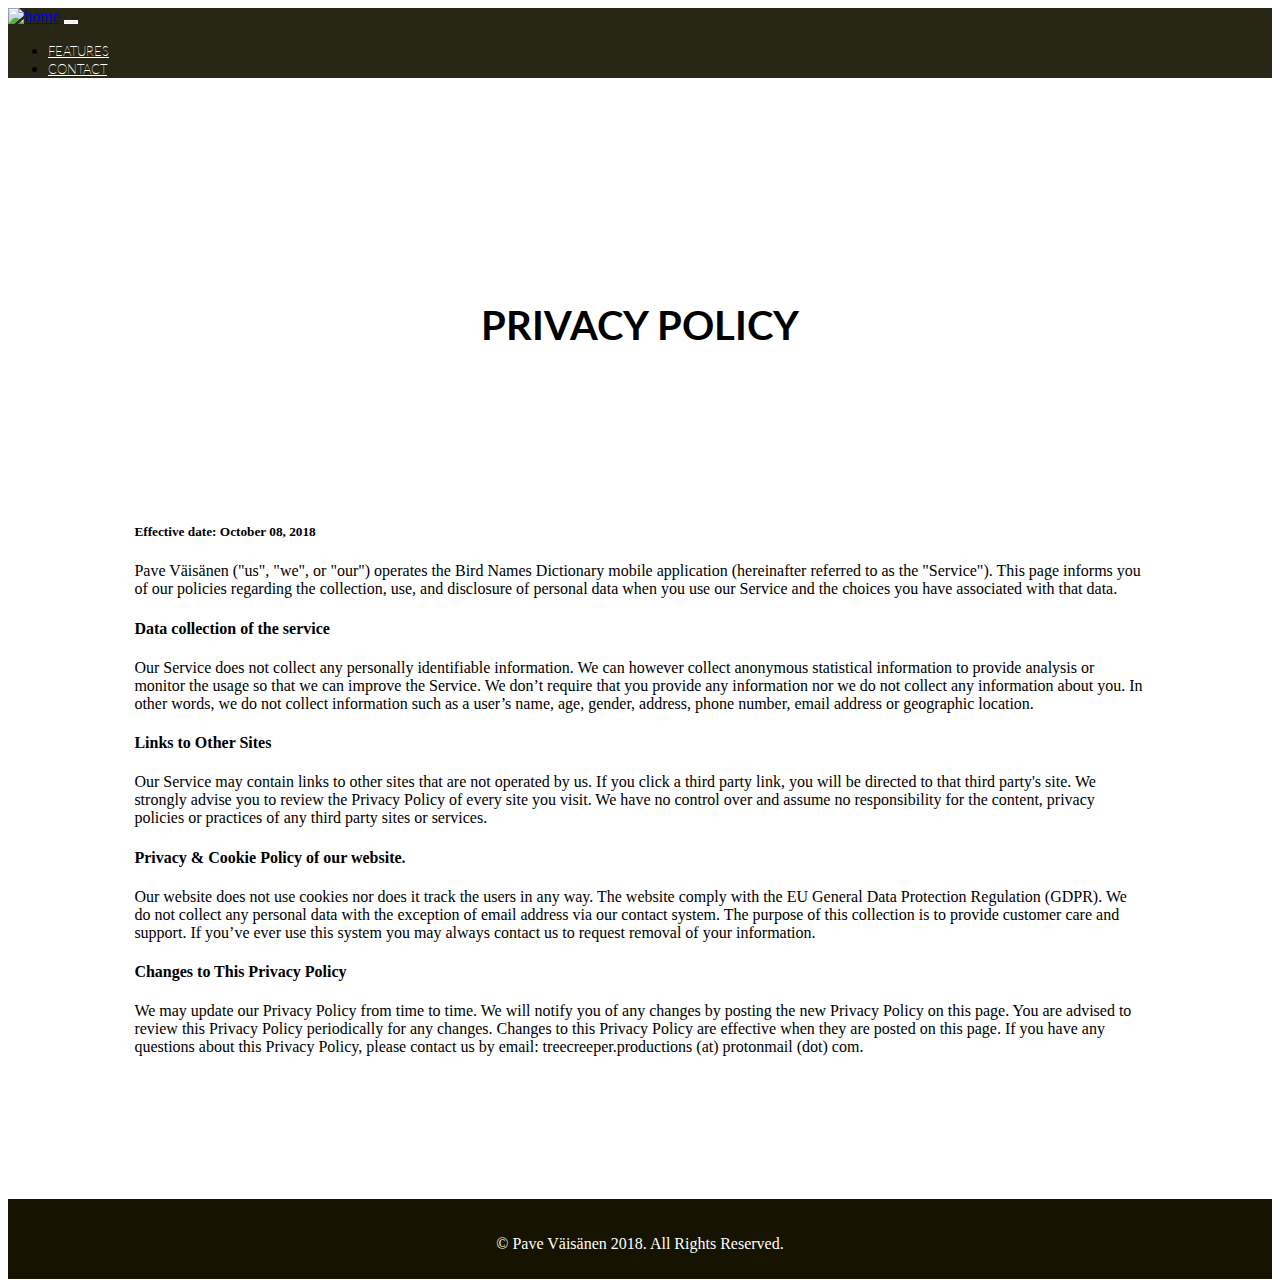
==== privacy.html @ 693f9804 "changed privacy policy text" ====
<!DOCTYPE html>
<html lang="en">

	<head>
		
		<meta charset="utf-8">
		<meta name="viewport" content="width=device-width, initial-scale=1, shrink-to-fit=no">
		<meta name="description" content="">
		<meta name="author" content="">
		<title>Bird Names Dictionary</title>	
		
		
		<link href="https://fonts.googleapis.com/css?family=Cormorant+Garamond|Lato:400,700" rel="stylesheet">
		
		<link rel="stylesheet" type="text/css" href="css/bootstrap.css">
		<link rel="stylesheet" type="text/css" href="css/pave.css">
	</head>
	
	<body id="page-top">
		
	

     <nav class="navbar navbar-expand-sm fixed-top bg-custom" id="mainNav">
      <div class="container">
        <a class="navbar-brand js-scroll-trigger" href="index.html">
	        <img src="images/feather.png"  height="30" alt="home">    
        </a>
        <button class="navbar-toggler navbar-toggler-right nav-custom" type="button" data-toggle="collapse" data-target="#navbarResponsive" aria-controls="navbarResponsive" aria-expanded="false" aria-label="Toggle navigation">
         <span class="navbar-toggler-icon"></span>
        </button>
        
        <div class="collapse navbar-collapse" id="navbarResponsive">
          <ul class="navbar-nav mr-auto">
 
            <li class="nav-item">
              <a class="nav-link js-scroll-trigger nav-custom" href="index.html#features">FEATURES</a>
            </li>
            <li class="nav-item">
              <a class="nav-link js-scroll-trigger nav-custom" href="index.html#contact">CONTACT</a>
            </li>
          </ul>
        </div>
      </div>
    </nav>
    

    
    <header class="bg">
	    <div class="container">
		    <div class="row">
			    <div class="col-md-12">
				    <div id="privacy">
					   <h1 class="header">PRIVACY POLICY</h1>
					   
					   		<div id="privacyText">



							<h5>Effective date: October 08, 2018</h5>

							<p>Pave Väisänen ("us", "we", or "our") operates the Bird Names Dictionary mobile application (hereinafter referred to as the "Service").
This page informs you of our policies regarding the collection, use, and disclosure of personal data when you use our Service and the choices you have associated with that data.</p>

							<h4>Data collection of the service</h4>
							
							<p>Our Service does not collect any personally identifiable information. We can however collect anonymous statistical information to provide analysis or monitor the usage so that we can improve the Service. We don’t require that you provide any information nor we do not collect any information about you. In other words, we do not collect information such as a user’s name, age, gender, address, phone number, email address or geographic location.</p>
							
							<h4>Links to Other Sites</h4>
							
							<p>Our Service may contain links to other sites that are not operated by us. If you click a third party link, you will be directed to that third party's site. We strongly advise you to review the Privacy Policy of every site you visit.
We have no control over and assume no responsibility for the content, privacy policies or practices of any third party sites or services.</p>

							<h4>Privacy & Cookie Policy of our website.</h4>
							
							<p>Our website does not use cookies nor does it track the users in any way. The website comply with the EU General Data Protection Regulation (GDPR). We do not collect any personal data with the exception of email address via our contact system. The purpose of this collection is to provide customer care and support. If you’ve ever use this system you may always contact us to request removal of your information.</p>
							
							<h4>Changes to This Privacy Policy</h4>
							
							<p>We may update our Privacy Policy from time to time. We will notify you of any changes by posting the new Privacy Policy on this page. You are advised to review this Privacy Policy periodically for any changes. Changes to this Privacy Policy are effective when they are posted on this page. If you have any questions about this Privacy Policy, please contact us by email: treecreeper.productions (at) protonmail (dot) com.</p>
							
					   		</div>

			   	 </div>
			   </div> 
			    
		    </div>
	    </div>
    </header>
    
    
    
         
    
    <footer>
      <div class="footer">
	      <div class="container">
		      <div class="col-md-12">
			      <p>&copy; Pave Väisänen 2018. All Rights Reserved.</p>
		      </div>
		      
		      
	      </div>
	     
	    
        
   
      </div>
    </footer>
    
    
    
    
    
    
    
    
        <!-- Bootstrap core JavaScript -->
    <script src="jquery.min.js"></script>
    <script src="bootstrap.bundle.min.js"></script>

    <!-- Plugin JavaScript -->
    <script src="jquery.easing.min.js"></script>

    <!-- Custom scripts for this template -->
    <script src="new-age.min.js"></script>

		
	</body>
</html>
---- css/pave.css ----
body {
	font-size: 16px;
}

p {
	font-size: 100%
}

h1 {
	font-size: 250%;
}


#app-store {
	padding-top: 10%;
	text-align: center;
}

.bg {
  background-image: url(../images/bg.png);
  background-position: center center;
  background-repeat: no-repeat;
  background-size: cover;

}


.bg-custom {
	background-color: rgba(22, 19 ,1, 0.92);	
}

.bg-feature {
	background-color: white;

}

.bg-contact {
	background-color: rgb(247,247,247);
	
}


#content {

	text-align: center;
	padding-top: 38%;
	
}

.contact-image {
	padding-top: 5%;
	padding-bottom: 5%;
	text-align: center;
}

.email {
	display: block;
	margin-left: auto;
	margin-right: auto;
	max-height: 20px;
	max-width: 95%;
}

.feature-img-1 {
	display: block;
margin-left: auto;
margin-right: auto;
max-width: 30%;
max-height: auto;
padding-top: 10%;
padding-bottom: 10%;

}

.feature-img-2 {
	display: block;
	margin-left: auto;
	margin-right: auto;
	max-width: 80%;
	max-height: auto;
	padding-top: 10%;
	padding-bottom: 10%;

}



.footer {
	background-color: rgba(22, 19 ,1, 1);
	color: white;
	text-align: center;
	padding-top: 20px;
	padding-bottom: 10px;
	font-family: "Lato-Light";
/* 	font-size: 1rem; */
}

.header {
	font-family: 'Lato', sans-serif;
	font-weight: 700;
}

hr {
	max-width: 95%;
	border-top : 1.5px solid black;
	border-bottom: 1px solid rgba(0,0,0,0.2);
}


.mockup {
	display: block;
margin-left: auto;
margin-right: auto;
max-width: 50%;
max-height: auto%;
padding-top: 20%;
padding-bottom: 25%;

}



.navbar-toggler-icon {
  background-image: url("data:image/svg+xml;charset=utf8,%3Csvg viewBox='0 0 30 30' xmlns='http://www.w3.org/2000/svg'%3E%3Cpath stroke='rgba(255, 255, 255, 0.9)' stroke-width='2' stroke-linecap='round' stroke-miterlimit='10' d='M4 7h22M4 15h22M4 23h22'/%3E%3C/svg%3E");
}

.navbar-toggler {
	 border: 1px solid white;
}


.nav-custom {
	color: white;
	font-family: 'Lato', sans-serif;
	font-weight: 200;
	font-size: 80%;

}

.nav-custom:hover {
	color: yellow
}

.paragraph-frontPage {
	font-family: 'Cormorant Garamond', serif;
	font-weight: 400;

}

.paragraph-contact {
	padding-top: 5%;
	font-family: 'Lato', sans-serif;
	font-weight: 700;
	text-align: center;
}

.paragraph-feature-header {
	font-family: 'Lato', sans-serif;
	font-weight: 700;
	text-align: center;
}

.paragraph-feature-body {
	font-family: 'Lato', sans-serif;
	font-weight: 400;
	text-align: center;
	padding-bottom: 10%;
	padding-left: 5%;
	padding-right: 5%;

	
}

#privacy {

	text-align: center;
	padding-top: 20vh;
	
}

#privacyText {
	
	padding-top: 10%;
	padding-bottom: 10%;
	padding-left: 10%;
	padding-right: 10%;
	text-align: left;
}
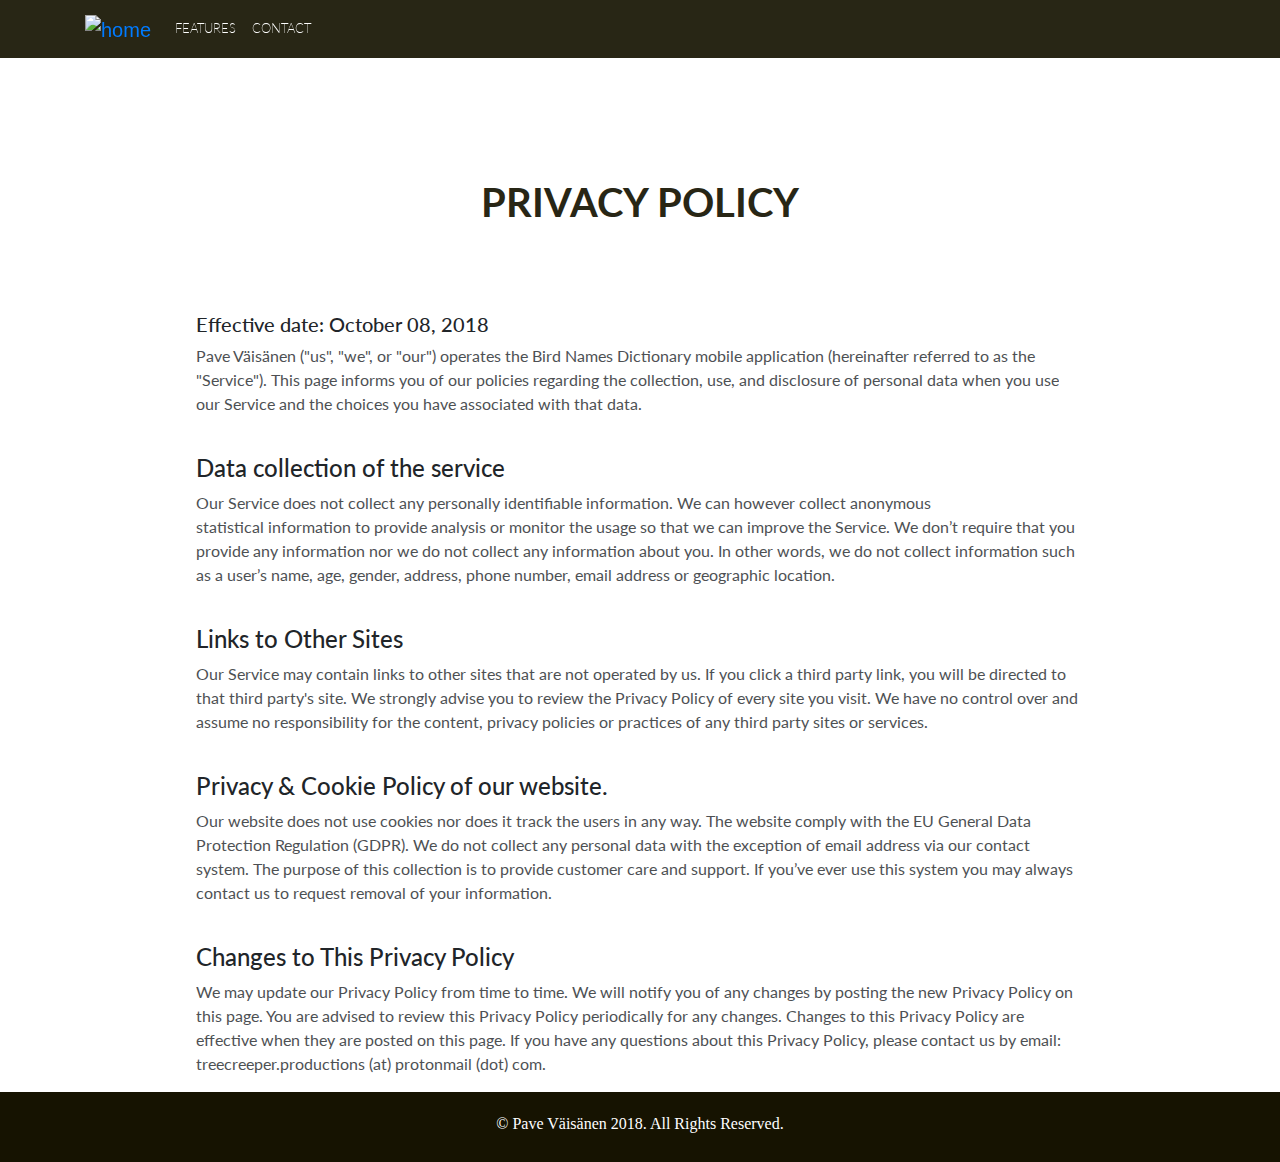
==== commit 335232f9: "another typography changes again" ====
--- a/privacy.html
+++ b/privacy.html
@@ -10,9 +10,9 @@
 		<title>Bird Names Dictionary</title>	
 		
 		
-		<link href="https://fonts.googleapis.com/css?family=Cormorant+Garamond|Lato:400,700" rel="stylesheet">
+		<link href="https://fonts.googleapis.com/css?family=Lato:400,700" rel="stylesheet">
 		
-		<link rel="stylesheet" type="text/css" href="css/bootstrap.css">
+		<link rel="stylesheet" type="text/css" href="css/bootstrap.min.css">
 		<link rel="stylesheet" type="text/css" href="css/pave.css">
 	</head>
 	
@@ -56,27 +56,27 @@
 
 
 
-							<h5>Effective date: October 08, 2018</h5>
+							<h5 class="privacy-header">Effective date: October 08, 2018</h5>
 
-							<p>Pave Väisänen ("us", "we", or "our") operates the Bird Names Dictionary mobile application (hereinafter referred to as the "Service").
+							<p class="paragraph-feature-body">Pave Väisänen ("us", "we", or "our") operates the Bird Names Dictionary mobile application (hereinafter referred to as the "Service").
 This page informs you of our policies regarding the collection, use, and disclosure of personal data when you use our Service and the choices you have associated with that data.</p>
 
-							<h4>Data collection of the service</h4>
+							<h4 class="privacy-header">Data collection of the service</h4>
 							
-							<p>Our Service does not collect any personally identifiable information. We can however collect anonymous statistical information to provide analysis or monitor the usage so that we can improve the Service. We don’t require that you provide any information nor we do not collect any information about you. In other words, we do not collect information such as a user’s name, age, gender, address, phone number, email address or geographic location.</p>
+							<p class="paragraph-feature-body">Our Service does not collect any personally identifiable information. We can however collect anonymous statistical information to provide analysis or monitor the usage so that we can improve the Service. We don’t require that you provide any information nor we do not collect any information about you. In other words, we do not collect information such as a user’s name, age, gender, address, phone number, email address or geographic location.</p>
 							
-							<h4>Links to Other Sites</h4>
+							<h4 class="privacy-header">Links to Other Sites</h4>
 							
-							<p>Our Service may contain links to other sites that are not operated by us. If you click a third party link, you will be directed to that third party's site. We strongly advise you to review the Privacy Policy of every site you visit.
+							<p class="paragraph-feature-body">Our Service may contain links to other sites that are not operated by us. If you click a third party link, you will be directed to that third party's site. We strongly advise you to review the Privacy Policy of every site you visit.
 We have no control over and assume no responsibility for the content, privacy policies or practices of any third party sites or services.</p>
 
-							<h4>Privacy & Cookie Policy of our website.</h4>
+							<h4 class="privacy-header">Privacy & Cookie Policy of our website.</h4>
 							
-							<p>Our website does not use cookies nor does it track the users in any way. The website comply with the EU General Data Protection Regulation (GDPR). We do not collect any personal data with the exception of email address via our contact system. The purpose of this collection is to provide customer care and support. If you’ve ever use this system you may always contact us to request removal of your information.</p>
+							<p class="paragraph-feature-body">Our website does not use cookies nor does it track the users in any way. The website comply with the EU General Data Protection Regulation (GDPR). We do not collect any personal data with the exception of email address via our contact system. The purpose of this collection is to provide customer care and support. If you’ve ever use this system you may always contact us to request removal of your information.</p>
 							
-							<h4>Changes to This Privacy Policy</h4>
+							<h4 class="privacy-header">Changes to This Privacy Policy</h4>
 							
-							<p>We may update our Privacy Policy from time to time. We will notify you of any changes by posting the new Privacy Policy on this page. You are advised to review this Privacy Policy periodically for any changes. Changes to this Privacy Policy are effective when they are posted on this page. If you have any questions about this Privacy Policy, please contact us by email: treecreeper.productions (at) protonmail (dot) com.</p>
+							<p class="paragraph-feature-body">We may update our Privacy Policy from time to time. We will notify you of any changes by posting the new Privacy Policy on this page. You are advised to review this Privacy Policy periodically for any changes. Changes to this Privacy Policy are effective when they are posted on this page. If you have any questions about this Privacy Policy, please contact us by email: treecreeper.productions (at) protonmail (dot) com.</p>
 							
 					   		</div>
 
--- a/css/pave.css
+++ b/css/pave.css
@@ -1,5 +1,8 @@
+
+
 body {
 	font-size: 16px;
+	padding-top: 50px;
 }
 
 p {
@@ -11,9 +14,12 @@
 }
 
 
+
 #app-store {
-	padding-top: 10%;
-	text-align: center;
+	padding-top: 2%;
+	padding-bottom: 10%;
+	text-align: center;
+
 }
 
 .bg {
@@ -39,11 +45,30 @@
 	
 }
 
+#bullet-span {
+	position: relative;
+	left: -6px;
+}
+
+#center-header {
+	
+	text-align: right;
+	padding-left: 18%;
+	padding-right: 10%;
+	font-family: 'Lato', sans-serif;
+	font-weight: 400;
+}
+
+.center-ipad {
+	max-width: 5%;
+	
+}
+
 
 #content {
 
 	text-align: center;
-	padding-top: 38%;
+	padding-top: 10vw;
 	
 }
 
@@ -53,12 +78,21 @@
 	text-align: center;
 }
 
+.contact-header {
+	padding-top: 5%;
+	font-family: 'Lato', sans-serif;
+	font-weight: 700;
+	font-size: x-large;	
+	padding-left: 10%;
+}
+
 .email {
 	display: block;
 	margin-left: auto;
 	margin-right: auto;
 	max-height: 20px;
-	max-width: 95%;
+	max-width: 90%;
+	
 }
 
 .feature-img-1 {
@@ -67,8 +101,8 @@
 margin-right: auto;
 max-width: 30%;
 max-height: auto;
-padding-top: 10%;
-padding-bottom: 10%;
+padding-top: 8%;
+padding-bottom: 4%;
 
 }
 
@@ -78,8 +112,8 @@
 	margin-right: auto;
 	max-width: 80%;
 	max-height: auto;
-	padding-top: 10%;
-	padding-bottom: 10%;
+	padding-top: 8%;
+	padding-bottom: 4%;
 
 }
 
@@ -95,9 +129,11 @@
 /* 	font-size: 1rem; */
 }
 
+
 .header {
 	font-family: 'Lato', sans-serif;
 	font-weight: 700;
+	color: #282615;
 }
 
 hr {
@@ -106,6 +142,30 @@
 	border-bottom: 1px solid rgba(0,0,0,0.2);
 }
 
+#info-box {
+	padding-bottom: 10%;
+}
+
+.jumbotron {
+	background-color: rgba(65,117,5,0.26) !important;
+	background-image: url(../images/ipad2.png);
+	background-repeat: no-repeat;
+}
+
+#language {
+	
+	width: 50%;
+	float: left;
+
+}
+
+.language-list {
+	padding-left: 20%;
+	opacity: 0.8;
+	
+}
+
+
 
 .mockup {
 	display: block;
@@ -113,8 +173,8 @@
 margin-right: auto;
 max-width: 50%;
 max-height: auto%;
-padding-top: 20%;
-padding-bottom: 25%;
+padding-top: 6%;
+padding-bottom: 8%;
 
 }
 
@@ -142,54 +202,64 @@
 }
 
 .paragraph-frontPage {
-	font-family: 'Cormorant Garamond', serif;
-	font-weight: 400;
+	font-family: 'Overpass', sans-serif;
+	font-size: medium;
+	text-align: justify;
+	font-weight: 600;
+	opacity: 0.85;
 
 }
 
 .paragraph-contact {
 	padding-top: 5%;
-	font-family: 'Lato', sans-serif;
-	font-weight: 700;
-	text-align: center;
+	padding-left: 3%;
+	font-family: 'Lato', sans-serif;
+	font-weight: 700;
+	text-align: left;
 }
 
 .paragraph-feature-header {
 	font-family: 'Lato', sans-serif;
 	font-weight: 700;
+	font-size: x-large;
 	text-align: center;
 }
 
 .paragraph-feature-body {
 	font-family: 'Lato', sans-serif;
 	font-weight: 400;
-	text-align: center;
-	padding-bottom: 10%;
-	padding-left: 5%;
-	padding-right: 5%;
-
-	
-}
-
-#privacy {
-
-	text-align: center;
-	padding-top: 20vh;
-	
-}
-
-#privacyText {
-	
-	padding-top: 10%;
-	padding-bottom: 10%;
+	text-align: left;
 	padding-left: 10%;
 	padding-right: 10%;
+	opacity: 0.8;
+	
+}
+
+#privacy {
+
+	text-align: center;
+	padding-top: 10vw;
+	
+}
+
+.privacy-header {
+	font-family: 'Lato', sans-serif;
 	text-align: left;
-}
-
-
-
-
-
-
-
+	padding-left: 10%;
+	padding-top: 2%;
+
+}
+
+#privacyText {
+	
+padding-top: 5%;
+}
+
+
+
+
+
+
+
+
+
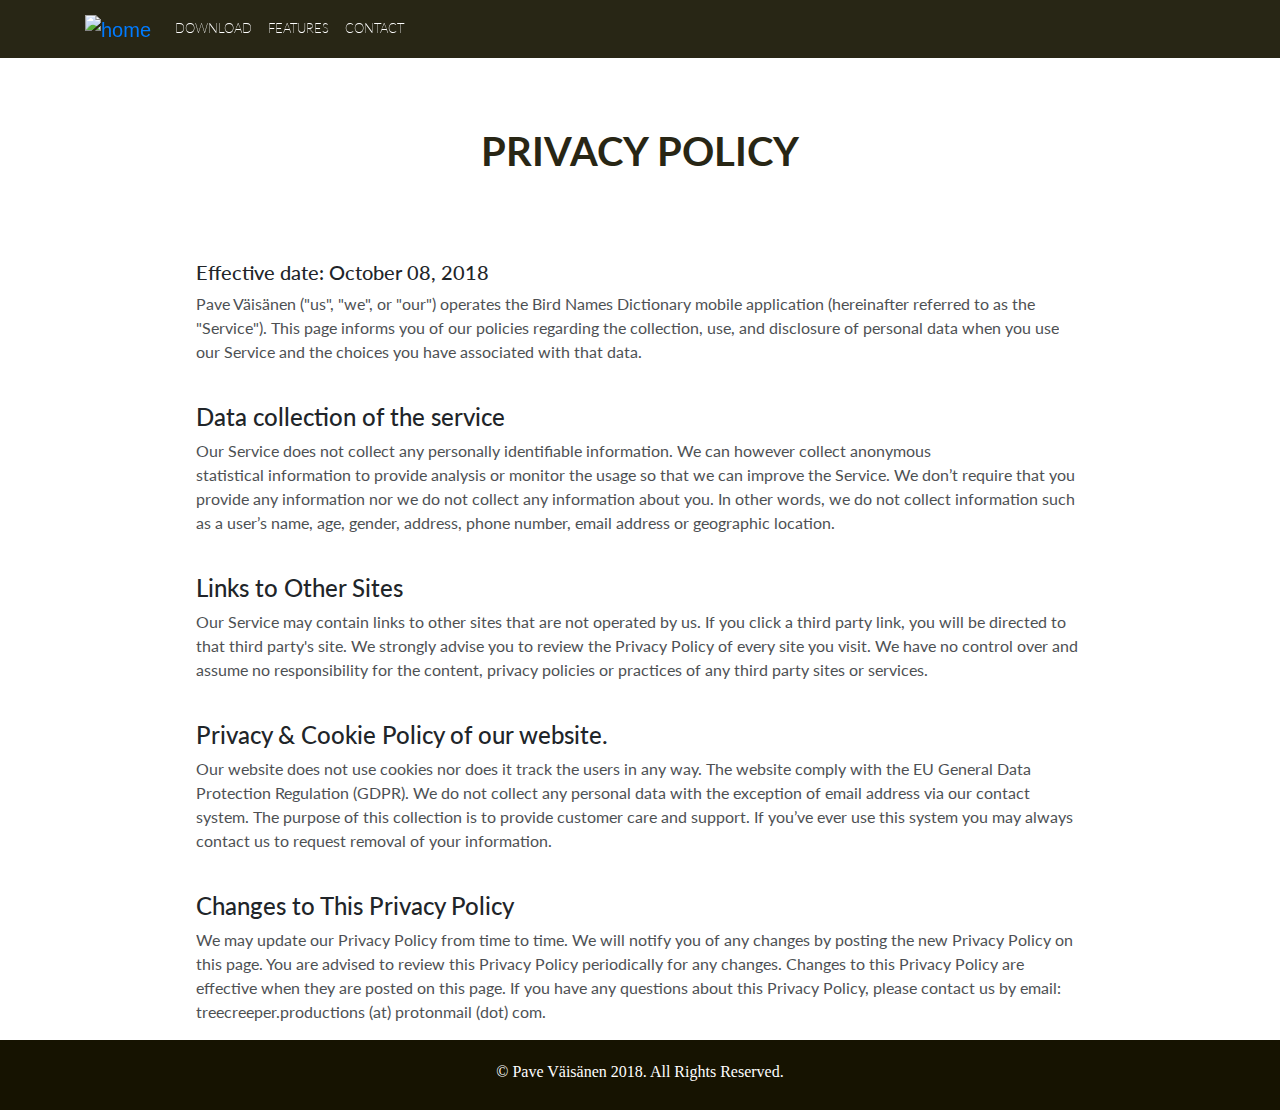
==== commit 3f36ae2a: "hover effect corrected on touch-devices" ====
--- a/privacy.html
+++ b/privacy.html
@@ -31,6 +31,9 @@
         
         <div class="collapse navbar-collapse" id="navbarResponsive">
           <ul class="navbar-nav mr-auto">
+	          <li class="nav-item">
+              	<a class="nav-link js-scroll-trigger nav-custom" href="index.html#download">DOWNLOAD</a>
+			  </li>
  
             <li class="nav-item">
               <a class="nav-link js-scroll-trigger nav-custom" href="index.html#features">FEATURES</a>
--- a/css/pave.css
+++ b/css/pave.css
@@ -17,7 +17,6 @@
 
 #app-store {
 	padding-top: 2%;
-	padding-bottom: 10%;
 	text-align: center;
 
 }
@@ -52,11 +51,12 @@
 
 #center-header {
 	
-	text-align: right;
+	text-align: center;
+	padding-top: 8vh;
 	padding-left: 18%;
 	padding-right: 10%;
 	font-family: 'Lato', sans-serif;
-	font-weight: 400;
+	font-weight: 700;
 }
 
 .center-ipad {
@@ -68,7 +68,7 @@
 #content {
 
 	text-align: center;
-	padding-top: 10vw;
+	padding-top: 6vw;
 	
 }
 
@@ -146,10 +146,11 @@
 	padding-bottom: 10%;
 }
 
-.jumbotron {
+.my-jumbotron {
 	background-color: rgba(65,117,5,0.26) !important;
 	background-image: url(../images/ipad2.png);
 	background-repeat: no-repeat;
+	margin-bottom: 5%;
 }
 
 #language {
@@ -173,8 +174,8 @@
 margin-right: auto;
 max-width: 50%;
 max-height: auto%;
-padding-top: 6%;
-padding-bottom: 8%;
+padding-top: 6vw;
+padding-bottom: 18%;
 
 }
 
@@ -197,15 +198,33 @@
 
 }
 
-.nav-custom:hover {
-	color: yellow
-}
+@media (pointer:fine) {
+    /* Primary Input is a fine pointer device such as a mouse or stylus */
+    
+    .nav-custom:hover {
+	cursor: pointer;
+	color: yellow;
+	}
+}
+
+@media (hover:none) {
+    /* Primary Input doesn't respond to hover at all, even partially (ie: there is no pointing device) */
+    .nav-custom:hover {
+	cursor: pointer;
+	color: white;
+	}
+    
+    
+}
+
 
 .paragraph-frontPage {
 	font-family: 'Overpass', sans-serif;
 	font-size: medium;
 	text-align: justify;
 	font-weight: 600;
+	max-width: 95%;
+	padding-left: 2.5%;
 	opacity: 0.85;
 
 }
@@ -238,7 +257,7 @@
 #privacy {
 
 	text-align: center;
-	padding-top: 10vw;
+	padding-top: 6vw;
 	
 }
 
